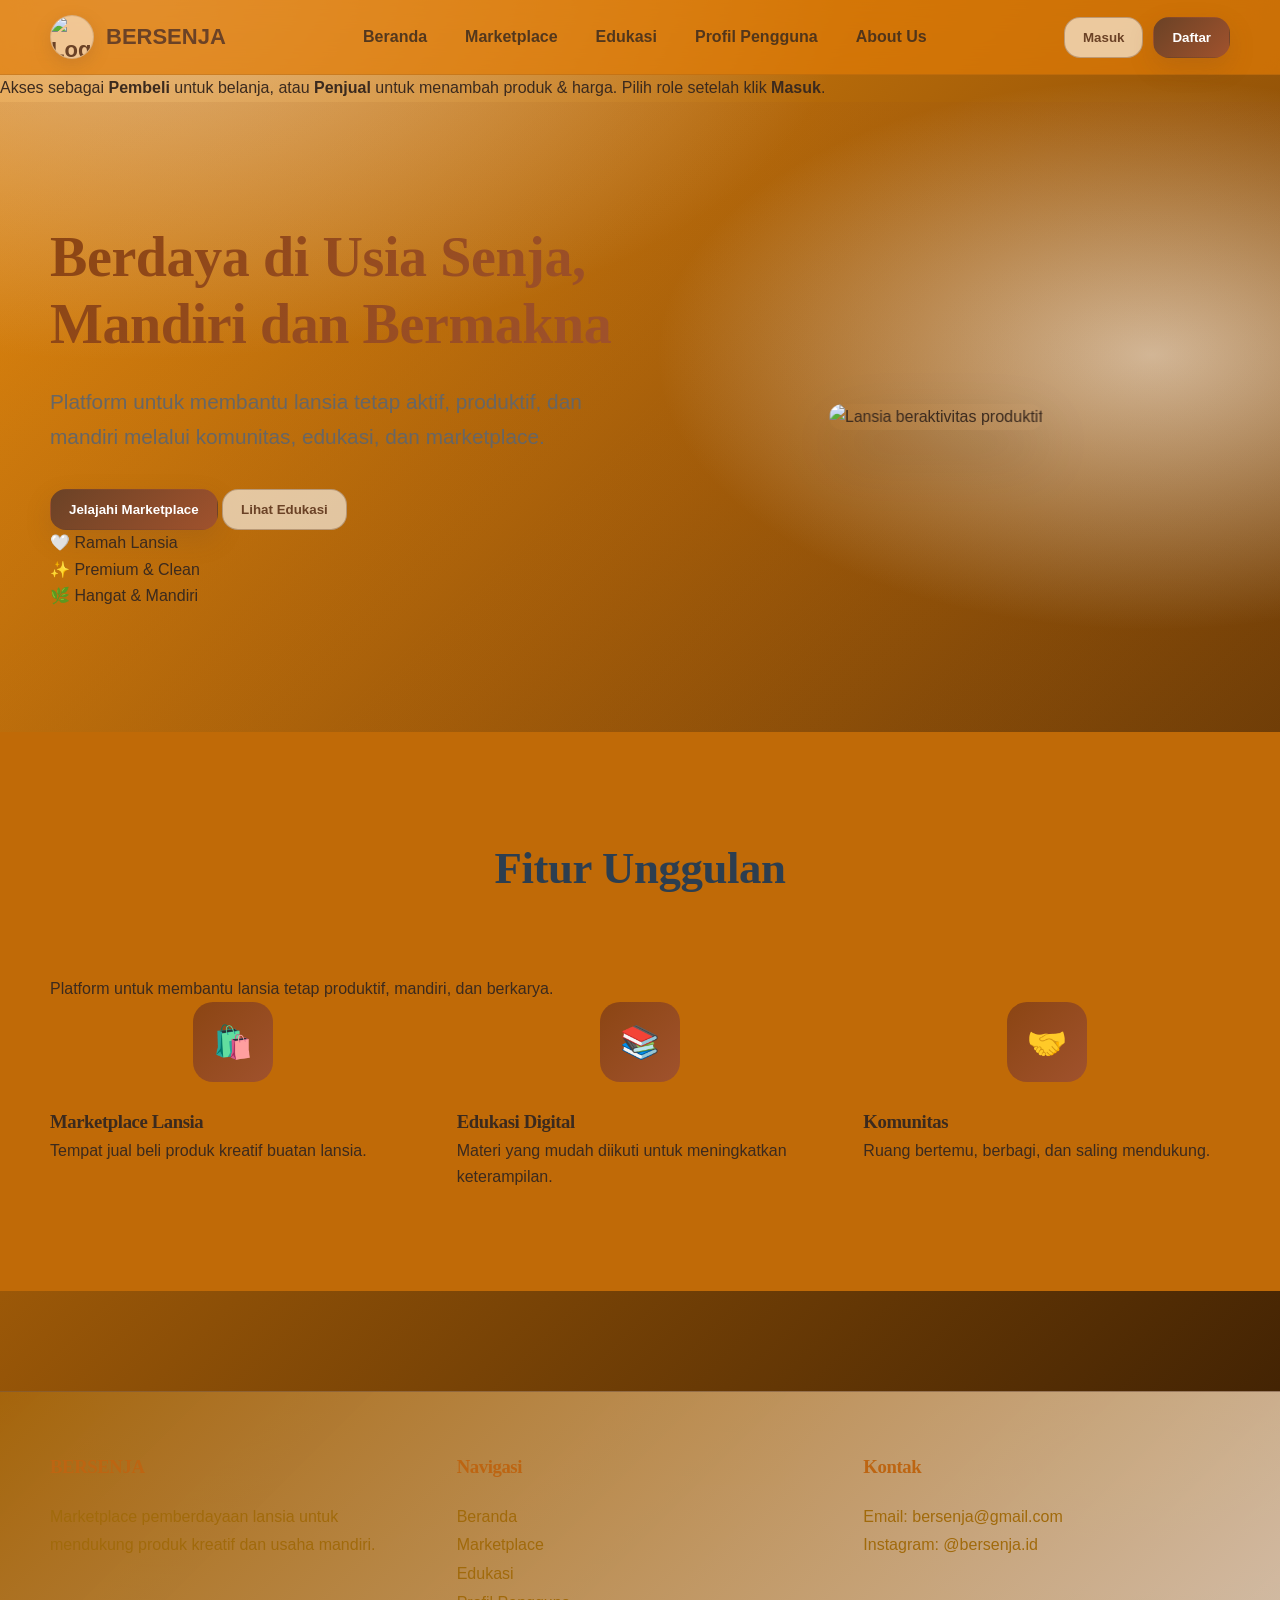
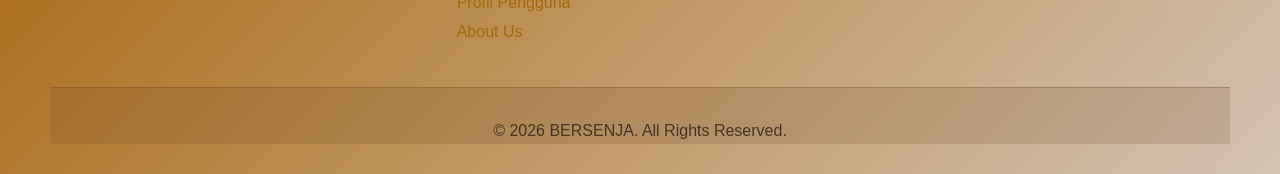
==== index.html @ 0aef1311 "Add files via upload" ====
<!DOCTYPE html>
<html lang="id">
<head>
  <meta charset="UTF-8">
  <title>Bersenja</title>
  <meta name="viewport" content="width=device-width, initial-scale=1.0">
  <link rel="stylesheet" href="style.css">
</head>

<body>
  <!-- NAVBAR -->
  <nav class="navbar">
    <div class="nav-left">
      <img src="logo 2.jpeg" alt="Logo Bersenja" class="logo">
      <span>BERSENJA</span>
    </div>

    <div class="nav-menu">
      <span onclick="beranda()">Beranda</span>
      <span onclick="marketplace()">Marketplace</span>
      <span onclick="edukasi()">Edukasi</span>
      <span onclick="profil()">Profil Pengguna</span>
      <span onclick="aboutUs()">About Us</span>
    </div>

    <div class="nav-right">
      <button class="btn-secondary" onclick="masuk()">Masuk</button>
      <button class="btn-primary" onclick="daftar()">Daftar</button>
    </div>
  </nav>

  <!-- ROLE INFO -->
  <div class="role-info">
    <div class="role-card">
      <p>
        Akses sebagai <b>Pembeli</b> untuk belanja, atau <b>Penjual</b> untuk menambah produk & harga.
        Pilih role setelah klik <b>Masuk</b>.
      </p>
    </div>
  </div>

  <!-- HERO SECTION -->
  <section class="hero">
    <div class="hero-text">
      <h1>Berdaya di Usia Senja, Mandiri dan Bermakna</h1>
      <p>Platform untuk membantu lansia tetap aktif, produktif, dan mandiri melalui komunitas, edukasi, dan marketplace.</p>
      <div class="hero-actions">
        <button class="btn-primary" onclick="marketplace()">Jelajahi Marketplace</button>
        <button class="btn-secondary" onclick="edukasi()">Lihat Edukasi</button>
      </div>

      <div class="hero-badges" aria-hidden="true">
        <div class="badge">🤍 Ramah Lansia</div>
        <div class="badge">✨ Premium & Clean</div>
        <div class="badge">🌿 Hangat & Mandiri</div>
      </div>
    </div>

    <div class="hero-img">
      <img src="Beranda.jpeg" alt="Lansia beraktivitas produktif">
    </div>
  </section>

  <!-- FITUR SECTION -->
  <section class="fitur" id="fitur">
    <div class="section-head">
      <h2>Fitur Unggulan</h2>
      <p>Platform untuk membantu lansia tetap produktif, mandiri, dan berkarya.</p>
    </div>

    <div class="fitur-grid">
      <div class="fitur-item">
        <div class="fitur-icon" aria-hidden="true">🛍️</div>
        <h3>Marketplace Lansia</h3>
        <p>Tempat jual beli produk kreatif buatan lansia.</p>
      </div>

      <div class="fitur-item">
        <div class="fitur-icon" aria-hidden="true">📚</div>
        <h3>Edukasi Digital</h3>
        <p>Materi yang mudah diikuti untuk meningkatkan keterampilan.</p>
      </div>

      <div class="fitur-item">
        <div class="fitur-icon" aria-hidden="true">🤝</div>
        <h3>Komunitas</h3>
        <p>Ruang bertemu, berbagi, dan saling mendukung.</p>
      </div>

    </div>
  </section>
  <footer>
    <div class="footer-content">
      <div class="footer-section">
        <h3>BERSENJA</h3>
        <p>
          Marketplace pemberdayaan lansia untuk mendukung produk kreatif dan usaha mandiri.
        </p>
      </div>

      <div class="footer-section">
        <h3>Navigasi</h3>
        <p onclick="beranda()" style="cursor:pointer;">Beranda</p>
        <p onclick="window.location.href='marketplace.html'" style="cursor:pointer;">Marketplace</p>
        <p onclick="window.location.href='edukasi.html'" style="cursor:pointer;">Edukasi</p>
        <p onclick="window.location.href='profile.html'" style="cursor:pointer;">Profil Pengguna</p>
        <p onclick="aboutUs()" style="cursor:pointer;">About Us</p>
      </div>

      <div class="footer-section">
        <h3>Kontak</h3>
        <p>Email: bersenja@gmail.com</p>
        <p>Instagram: @bersenja.id</p>
      </div>
    </div>

    <div class="footer-bottom">
      <p>© 2026 BERSENJA. All Rights Reserved.</p>
    </div>
  </footer>

  <script src="script.js"></script>
</body>
</html>
---- style.css ----
/* ============ BERSENJA GLOBAL REDESIGN (Warm Premium) ============ */
:root {
  /* Typography */
  --bodyfont: 'Poppins', sans-serif;
  --headingfont: 'Playfair Display', serif;

  /* Palette */
  --cream: #f0920e;
  --cream-2: #a05b08;
  --brown: #6B4226;
  --brown-2: #8B4513;
  --brown-3: #A0522D;
  --beige: #2b1502;
  --white: #724b09;

  --text: #3B2A1E;
  --text-dark: #2C3E50;
  --text-muted: #666666;

  --success: #27ae60;

  /* Surfaces */
  --card: rgba(255, 255, 255, 0.75);
  --bg-soft: #f8f9fa;
  --border: rgba(107, 66, 38, 0.18);

  /* Shadow */
  --shadow-1: 0 10px 30px rgba(107, 66, 38, 0.12);
  --shadow-2: 0 25px 60px rgba(107, 66, 38, 0.18);

  /* Radius */
  --radius-xl: 26px;
  --radius-lg: 20px;
  --radius-md: 16px;
  --radius-sm: 12px;

  /* Timing */
  --speed: 220ms;
  --ease: cubic-bezier(0.2, 0.8, 0.2, 1);
}


/* Fonts */
@import url('https://fonts.googleapis.com/css2?family=Playfair+Display:wght@500;600;700;800&family=Poppins:wght@300;400;500;600;700&display=swap');

/* Reset */
* {
  margin: 0;
  padding: 0;
  box-sizing: border-box;
}

html {
  scroll-behavior: smooth;
}

body {
  font-family: var(--bodyfont);
  line-height: 1.65;
  color: var(--text);
  background:
    radial-gradient(1200px 600px at 10% 0%, rgba(231, 213, 197, 0.65), transparent 60%),
    radial-gradient(900px 500px at 90% 20%, rgba(245, 235, 221, 0.7), transparent 55%),
    linear-gradient(135deg, var(--cream) 0%, var(--cream-2) 40%, var(--beige) 100%);
  overflow-x: hidden;
}


/* Ensure form controls & interactive elements follow the global serif font */
button,
input,
textarea,
select {
  font-family: inherit;
}

h1, h2, h3, h4, h5, h6 {
  letter-spacing: -0.4px;
}

h1,
h2,
h3,
h4,
h5,
h6 {
  font-family: var(--headingfont);
  font-weight: 700;
  letter-spacing: -0.4px;
}



a {
  color: inherit;
  text-decoration: none;
}

img {
  max-width: 100%;
}


/* NAVBAR (global) */
.navbar {
  display: flex;
  justify-content: space-between;
  align-items: center;
  padding: 14px 24px;
  background: rgba(224, 123, 7, 0.7);
  backdrop-filter: blur(14px);
  border-bottom: 1px solid var(--border);
  position: sticky;
  top: 0;
  z-index: 1000;
}

@media (min-width: 900px) {
  .navbar { padding-left: 50px; padding-right: 50px; }
}

.nav-left {
  display: flex;
  align-items: center;
  gap: 12px;
  font-size: 22px;
  font-weight: 800;
  color: var(--brown);
}

.logo {
  width: 44px;
  height: 44px;
  object-fit: contain;
  border-radius: 50%;
  background: rgba(255,255,255,0.5);
  border: 1px solid var(--border);
  box-shadow: 0 6px 18px rgba(107, 66, 38, 0.18);
}

.nav-menu {
  display: flex;
  gap: 10px;
  align-items: center;
}

.nav-menu span {
  cursor: pointer;
  padding: 10px 14px;
  border-radius: 999px;
  transition: transform var(--speed) ease, background var(--speed) ease, color var(--speed) ease;
  font-weight: 600;
  color: rgba(59, 42, 30, 0.85);
}

.nav-menu span:hover {
  background: rgba(107, 66, 38, 0.10);
  color: var(--brown);
  transform: translateY(-1px);
}

.nav-right {
  display: flex;
  gap: 10px;
  align-items: center;
}

/* Buttons (global) */
.btn-primary,
.btn-secondary,
.btn {
  border-radius: 16px;
  padding: 12px 18px;
  font-weight: 800;
  border: 1px solid transparent;
  cursor: pointer;
  transition: transform var(--speed) ease, box-shadow var(--speed) ease, background var(--speed) ease, border-color var(--speed) ease;
  box-shadow: none;
  user-select: none;
}

/* Buttons thematic */
.btn-primary,
.card button,
.payment-option button {
  padding: 12px 18px;
  font-weight: 800;
  border: 1px solid transparent;
  cursor: pointer;
  transition: transform var(--speed) ease, box-shadow var(--speed) ease, background var(--speed) ease, border-color var(--speed) ease;
  box-shadow: none;
  user-select: none;
}

.btn-primary,
.card button,
.payment-option button {
  background: linear-gradient(135deg, var(--brown) 0%, #A0522D 100%);
  color: white;
  box-shadow: 0 10px 26px rgba(107, 66, 38, 0.18);
}

.btn-primary:hover {
  transform: translateY(-2px);
  box-shadow: 0 18px 40px rgba(107, 66, 38, 0.25);
}

.btn-secondary {
  background: rgba(250, 247, 242, 0.65);
  color: var(--brown);
  border-color: rgba(107, 66, 38, 0.35);
}

.btn-secondary:hover {
  background: rgba(107, 66, 38, 0.08);
  border-color: rgba(107, 66, 38, 0.6);
  transform: translateY(-2px);
}

.btn {
  background: rgba(107, 66, 38, 0.1);
  color: var(--brown);
  border-color: rgba(107, 66, 38, 0.25);
}

.btn:hover {
  transform: translateY(-2px);
  background: rgba(107, 66, 38, 0.14);
}

/* Make sure every <button> gets the warm theme (incl. buttons without classes) */
button {
  font-family: inherit;
}

button:not(.btn-primary):not(.btn-secondary):not(.btn):not(.cat-btn):not(.video-modal-close) {
  border-radius: 16px;
  padding: 12px 18px;
  font-weight: 800;
  border: 1px solid rgba(107, 66, 38, 0.25);
  cursor: pointer;
  transition: transform var(--speed) ease, box-shadow var(--speed) ease, background var(--speed) ease, border-color var(--speed) ease;
  background: rgba(250, 247, 242, 0.65);
  color: var(--brown);
}

button:not(.btn-primary):not(.btn-secondary):not(.btn):not(.cat-btn):not(.video-modal-close):hover {
  transform: translateY(-2px);
  border-color: rgba(107, 66, 38, 0.6);
  background: rgba(107, 66, 38, 0.08);
  box-shadow: 0 15px 35px rgba(107, 66, 38, 0.12);
}

/* cat buttons (Marketplace categories) */
.cat-btn {
  border-radius: 999px;
  padding: 10px 16px;
  border: 1px solid rgba(107, 66, 38, 0.25);
  background: rgba(250, 247, 242, 0.65);
  color: var(--brown);
  cursor: pointer;
  transition: transform var(--speed) ease, background var(--speed) ease, border-color var(--speed) ease;
  font-weight: 800;
}

.cat-btn:hover {
  transform: translateY(-2px);
  border-color: rgba(107, 66, 38, 0.6);
  background: rgba(107, 66, 38, 0.08);
}

.cat-btn.is-active {
  background: linear-gradient(135deg, var(--brown) 0%, #A0522D 100%);
  border-color: rgba(107, 66, 38, 0.35);
  color: white;
  box-shadow: 0 10px 26px rgba(107, 66, 38, 0.18);
}

/* Video modal close button */
.video-modal-close {
  background: linear-gradient(135deg, var(--brown) 0%, #A0522D 100%) !important;
  color: white !important;
  box-shadow: 0 10px 26px rgba(107, 66, 38, 0.18);
}

.video-modal-close:hover {
  transform: translateY(-2px) !important;
  box-shadow: 0 18px 40px rgba(107, 66, 38, 0.25);
}

/* Artikel button (parapuan card): outline coklat, transparan, teks coklat + panah */
.btn-artikel {
  width: 100%;
  display: inline-flex;
  align-items: center;
  justify-content: center;
  gap: 10px;

  border-radius: 16px;
  padding: 12px 18px;
  font-weight: 800;
  border: 1px solid rgba(107, 66, 38, 0.65);

  background: transparent;
  color: var(--brown);

  cursor: pointer;
  transition: transform var(--speed) ease, background var(--speed) ease, border-color var(--speed) ease, box-shadow var(--speed) ease;
  box-shadow: none;
}

.btn-artikel:hover {
  transform: translateY(-2px);
  background: rgba(107, 66, 38, 0.06);
  border-color: rgba(107, 66, 38, 0.85);
  box-shadow: 0 15px 35px rgba(107, 66, 38, 0.12);
}

.btn-arrow {
  font-size: 1.1em;
  line-height: 1;
  transform: translateY(1px);
}


/* HERO SECTION */
.hero {
  display: flex;
  justify-content: space-between;
  align-items: center;
  padding: 100px 50px;
  min-height: 70vh;
  background: linear-gradient(135deg, rgba(139, 69, 19, 0.1) 0%, rgba(160, 82, 45, 0.05) 100%);
}

.hero-text {
  flex: 1;
  max-width: 600px;
}

.hero-text h1 {
  font-size: 3.5rem;
  font-weight: 800;
  line-height: 1.2;
  margin-bottom: 25px;
  background: linear-gradient(135deg, #8b4513, #a0522d);
  -webkit-background-clip: text;
  -webkit-text-fill-color: transparent;
  background-clip: text;
}

.hero-text p {
  font-size: 1.3rem;
  color: #666;
  margin-bottom: 35px;
  line-height: 1.7;
}

.hero-btn {
  background: linear-gradient(135deg, #8b4513 0%, #a0522d 100%);
  color: rgb(170, 101, 10);
  padding: 18px 35px;
  font-size: 1.1rem;
  font-weight: 600;
  border-radius: 50px;
  transition: all 0.3s ease;
  box-shadow: 0 10px 30px rgba(139, 69, 19, 0.3);
}

.hero-btn:hover {
  transform: translateY(-5px);
  box-shadow: 0 15px 40px rgba(139, 69, 19, 0.4);
}

.hero-img {
  flex: 1;
  text-align: center;
}

.hero-img img {
  width: 100%;
  max-width: 500px;
  border-radius: 25px;
  box-shadow: 0 25px 60px rgba(0,0,0,0.15);
  transform: perspective(1000px) rotateY(-5deg);
  transition: all 0.5s ease;
}

.hero-img img:hover {
  transform: perspective(1000px) rotateY(0deg) scale(1.02);
}

/* FITUR SECTION */
.fitur {
  padding: 100px 50px;
  background: rgb(192, 106, 7);
}

.fitur h2 {
  text-align: center;
  font-size: 2.8rem;
  margin-bottom: 70px;
  color: #2c3e50;
}

.fitur-grid {
  display: grid;
  grid-template-columns: repeat(auto-fit, minmax(300px, 1fr));
  gap: 40px;
  max-width: 1200px;
  margin: 0 auto;
}

.fitur-card {
  background: white;
  padding: 40px 30px;
  border-radius: 25px;
  text-align: center;
  box-shadow: 0 15px 40px rgba(0,0,0,0.08);
  transition: all 0.3s ease;
  position: relative;
  overflow: hidden;
}

.fitur-card::before {
  content: '';
  position: absolute;
  top: 0;
  left: 0;
  right: 0;
  height: 5px;
  background: linear-gradient(90deg, #8b4513, #a0522d);
}

.fitur-card:hover {
  transform: translateY(-10px);
  box-shadow: 0 25px 60px rgba(0,0,0,0.15);
}

.fitur-icon {
  width: 80px;
  height: 80px;
  margin: 0 auto 25px;
  background: linear-gradient(135deg, #8b4513, #a0522d);
  border-radius: 20px;
  display: flex;
  align-items: center;
  justify-content: center;
  font-size: 2rem;
  color: white;
}

.fitur-card h3 {
  font-size: 1.5rem;
  margin-bottom: 15px;
  color: #2c3e50;
}

.fitur-card p {
  color: #666;
  line-height: 1.7;
}

/* PRODUK SECTION */
.produk {
  padding: 100px 50px;
  background: #c97912;
}

.produk h2 {
  text-align: center;
  font-size: 2.8rem;
  margin-bottom: 15px;
  color: #2c3e50;
  position: relative;
}

.produk h2::after {
  content: '';
  position: absolute;
  bottom: -10px;
  left: 50%;
  transform: translateX(-50%);
  width: 80px;
  height: 4px;
  background: linear-gradient(90deg, #8b4513, #a0522d);
  border-radius: 2px;
}

.produk-grid {
  display: grid;
  grid-template-columns: repeat(auto-fit, minmax(280px, 1fr));
  gap: 30px;
  max-width: 1200px;
  margin: 60px auto 0;
}

.card {
  background: rgb(175, 121, 5);
  border-radius: 20px;
  overflow: hidden;
  box-shadow: 0 10px 40px rgba(0,0,0,0.1);
  transition: all 0.4s ease;
  position: relative;
}

.card:hover {
  transform: translateY(-12px);
  box-shadow: 0 25px 60px rgba(0,0,0,0.2);
}

.card img {
  width: 100%;
  height: 250px;
  object-fit: cover;
  transition: transform 0.4s ease;
}

.card:hover img {
  transform: scale(1.08);
}

.card-content {
  padding: 25px;
}

.card-content p {
  font-size: 1.1rem;
  font-weight: 600;
  color: #2c3e50;
  margin-bottom: 10px;
  min-height: 50px;
  display: flex;
  align-items: center;
  justify-content: center;
}

.card .price {
  font-size: 1.4rem;
  font-weight: 700;
  color: #27ae60;
  margin: 15px 0;
}

.card button {
  width: 100%;
  padding: 15px;
  background: linear-gradient(135deg, #8b4513 0%, #a0522d 100%);
  color: white;
  border: none;
  font-size: 1rem;
  font-weight: 600;
  cursor: pointer;
  border-radius: 12px;
  transition: all 0.3s ease;
  text-transform: uppercase;
  letter-spacing: 0.5px;
}

.card button:hover {
  background: linear-gradient(135deg, #a0522d 0%, #8b4513 100%);
  transform: translateY(-2px);
  box-shadow: 0 10px 30px rgba(139, 69, 19, 0.4);
}

/* FOOTER */
footer {
  background: linear-gradient(135deg, rgba(165, 101, 12, 0.98) 0%, rgba(231, 213, 197, 0.90) 100%),
    radial-gradient(900px 320px at 10% 0%, rgba(107, 66, 38, 0.42), transparent 62%),
    radial-gradient(650px 260px at 90% 20%, rgba(107, 66, 38, 0.30), transparent 58%),
    linear-gradient(180deg, rgba(107, 66, 38, 0.14) 0%, rgba(107, 66, 38, 0.04) 60%, rgba(255, 255, 255, 0) 100%);
  border-top: 1px solid rgba(107, 66, 38, 0.55);
  color: var(--text);
  padding: 60px 50px 30px;
  margin-top: 100px;
}




.footer-section h3 {
  color: var(--brown);
}

.footer-section p,
.footer-section a {
  color: #835301;
opacity: 1;
}

.footer-bottom {
  background: rgba(107, 66, 38, 0.88);
  border-top: 1px solid rgba(107, 66, 38, 0.95);
  color: #794c00;
  padding-top: 30px;
}



.footer-content {
  display: grid;
  grid-template-columns: repeat(auto-fit, minmax(250px, 1fr));
  gap: 40px;
  max-width: 1200px;
  margin: 0 auto 40px;
}

.footer-section h3 {
  margin-bottom: 20px;
  color: #bd6512;
}

.footer-section p,
.footer-section a {
  color: #a16a0b;
  text-decoration: none;
  line-height: 1.8;
}

.footer-section a:hover {
  color: #8b4513;
}

.footer-bottom {
  text-align: center;
  padding-top: 30px;
  border-top: 1px solid rgba(107, 66, 38, 0.35);
  background: rgba(107, 66, 38, 0.18);
  color: rgba(59, 42, 30, 0.92);
}


/* RESPONSIVE DESIGN */
@media (max-width: 1024px) {
  .hero {
    flex-direction: column;
    text-align: center;
    padding: 80px 30px;
  }
  
  .hero-text h1 {
    font-size: 2.8rem;
  }
  
  .hero-img img {
    max-width: 400px;
  }
}

@media (max-width: 768px) {
  .navbar {
    padding: 15px 20px;
    flex-wrap: wrap;
  }
  
  .nav-menu {
    display: none;
  }
  
  .hero {
    padding: 60px 20px;
  }
  
  .hero-text h1 {
    font-size: 2.2rem;
  }
  
  .produk-grid,
  .fitur-grid {
    grid-template-columns: 1fr;
    gap: 25px;
  }
  
  .produk,
  .fitur {
    padding: 60px 20px;
  }
}

@media (max-width: 480px) {
  .hero-text h1 {
    font-size: 1.8rem;
  }
  
  .card img {
    height: 200px;
  }
}

/* ANIMATIONS */
@keyframes fadeInUp {
  from {
    opacity: 0;
    transform: translateY(30px);
  }
  to {
    opacity: 1;
    transform: translateY(0);
  }
}

.card,
.fitur-card {
  animation: fadeInUp 0.6s ease forwards;
}

.card:nth-child(1) { animation-delay: 0.1s; }
.card:nth-child(2) { animation-delay: 0.2s; }
.card:nth-child(3) { animation-delay: 0.3s; }
.card:nth-child(4) { animation-delay: 0.4s; }
.card:nth-child(5) { animation-delay: 0.5s; }

/* ABOUT US */
.about-hero {
  height: 60vh;
  background: linear-gradient(
    rgba(0,0,0,0.5),
    rgba(0,0,0,0.5)
  ),
  url('foto bersama.jpeg');
  
  background-size: cover;
  background-position: center;

  display: flex;
  align-items: center;
  justify-content: center;

  text-align: center;
  padding: 20px;
}

.about-overlay {
  max-width: 800px;
  color: white;
}

.about-overlay h1 {
  font-size: 4rem;
  margin-bottom: 20px;
  font-weight: 800;
}

.about-overlay p {
  font-size: 1.3rem;
  line-height: 1.8;
}

/* ABOUT CONTENT */
.about-section {
  padding: 100px 50px;
  background: #f8f9fa;

  display: flex;
  flex-direction: column;
  gap: 50px;
}

.visi-box,
.misi-box {
  background: white;
  padding: 50px;
  border-radius: 25px;

  box-shadow: 0 10px 40px rgba(0,0,0,0.08);

  max-width: 1100px;
  margin: auto;

  transition: all 0.3s ease;
}

.visi-box:hover,
.misi-box:hover {
  transform: translateY(-5px);
  box-shadow: 0 20px 50px rgba(0,0,0,0.12);
}

.visi-box h2,
.misi-box h2 {
  font-size: 2.5rem;
  margin-bottom: 25px;
  color: #8b4513;
  position: relative;
}

.visi-box h2::after,
.misi-box h2::after {
  content: '';
  width: 70px;
  height: 4px;
  background: linear-gradient(90deg, #8b4513, #a0522d);

  position: absolute;
  left: 0;
  bottom: -10px;

  border-radius: 2px;
}

.visi-box p {
  font-size: 1.2rem;
  line-height: 2;
  color: #555;
}

.misi-box ul {
  padding-left: 25px;
}

.misi-box li {
  margin-bottom: 20px;
  font-size: 1.1rem;
  line-height: 1.9;
  color: #555;
}

/* ABOUT INTRO (for About Us page) */
.about-intro-box {
  background: white;
  padding: 50px;
  border-radius: 25px;
  box-shadow: 0 10px 40px rgba(0,0,0,0.08);
  max-width: 1100px;
  margin: auto;
}

.about-intro-box h2 {
  font-size: 2.5rem;
  margin-bottom: 25px;
  color: #8b4513;
  position: relative;
}

.about-intro-box h2::after {
  content: '';
  width: 70px;
  height: 4px;
  background: linear-gradient(90deg, #8b4513, #a0522d);
  position: absolute;
  left: 0;
  bottom: -10px;
  border-radius: 2px;
}

.about-intro-box p {
  font-size: 1.2rem;
  line-height: 2;
  color: #da6d14;
  margin-bottom: 18px;
}

.about-slogan {
  margin-top: 24px;
  display: flex;
  justify-content: center;
}

.about-slogan span {
  display: inline-block;
  padding: 14px 24px;
  border-radius: 999px;
  background: rgba(139, 69, 19, 0.10);
  border: 1px solid rgba(139, 69, 19, 0.25);
  color: #8b4513;
  font-weight: 900;
}

/* MAKERS (Profil pembuat) */
.makers-section {
  background: transparent;
  max-width: 1200px;
  margin: auto;
  display: flex;
  flex-direction: column;
  gap: 22px;
}

.makers-section h2 {
  font-size: 2.5rem;
  margin: 0;
  color: #8b4513;
  text-align: center;
  position: relative;
}

.makers-section h2::after {
  content: '';
  width: 90px;
  height: 4px;
  background: linear-gradient(90deg, #8b4513, #a0522d);
  position: absolute;
  left: 50%;
  bottom: -12px;
  transform: translateX(-50%);
  border-radius: 2px;
}

.makers-grid {
  display: grid;
  grid-template-columns: repeat(auto-fit, minmax(220px, 1fr));
  gap: 22px;
}

.maker-card {
  background: white;
  padding: 28px 22px;
  border-radius: 25px;
  box-shadow: 0 10px 40px rgba(0,0,0,0.08);
  text-align: center;
  transition: transform 0.25s ease, box-shadow 0.25s ease;
}

.maker-card:hover {
  transform: translateY(-6px);
  box-shadow: 0 20px 50px rgba(0,0,0,0.12);
}

.maker-photo {
  width: 90px;
  height: 90px;
  overflow: hidden;
  height: 90px;
  border-radius: 50%;
  background: rgba(107, 66, 38, 0.10);
  border: 1px dashed rgba(107, 66, 38, 0.35);
  margin: 0 auto 14px;
  display: flex;
  align-items: center;
  justify-content: center;
  font-weight: 900;
  color: rgba(59, 42, 30, 0.7);
}

.maker-card h3 {
  font-size: 1.2rem;
  margin-bottom: 8px;
  color: #2c3e50;
}

.maker-card p {
  font-size: 1rem;
  color: #555;
  line-height: 1.8;
}

.makers-note {
  text-align: center;
  color: #777;
  font-weight: 700;
}

/* RESPONSIVE ABOUT */
@media (max-width: 768px) {

  .about-overlay h1 {
    font-size: 2.5rem;
  }

  .about-overlay p {
    font-size: 1rem;
  }

  .about-section {
    padding: 60px 20px;
  }

  .visi-box,
  .misi-box {
    padding: 30px;
  }

  .visi-box h2,
  .misi-box h2 {
    font-size: 2rem;
  }

  .about-intro-box {
    padding: 30px;
  }

  .about-intro-box h2 {
    font-size: 2rem;
  }

  .about-intro-box p {
    font-size: 1rem;
  }

  .makers-section h2 {
    font-size: 2rem;
  }

}


/* EDUKASI HERO */
.edukasi-hero {
  height: 60vh;
  position: relative;
  overflow: hidden;

  /* Layer 1: background image */
  background:
    linear-gradient(
      rgb(192, 120, 12),
      rgba(0,0,0,0.45)
    ),
    url('Orang\ tua.jpeg');

  background-size: cover;
  background-position: center;

  display: flex;
  justify-content: center;
  align-items: center;

  text-align: center;
  padding: 20px;
}

/* Background blur overlay (premium + lebih eye-catching, tapi tetap readable) */
.edukasi-hero::before {
  content: '';
  position: absolute;
  inset: -20px;
  background-image: url('foto bersama.jpeg');
  background-size: cover;
  background-position: center;
  filter: blur(14px) saturate(1.1);
  transform: scale(1.08);
  opacity: 0.65;
  z-index: 0;
}

.edukasi-overlay {
  position: relative;
  z-index: 1;
  max-width: 800px;
  color: white;
}


.edukasi-overlay h1 {
  font-size: 4rem;
  margin-bottom: 20px;
  font-weight: 800;
}

.edukasi-overlay p {
  font-size: 1.3rem;
  line-height: 1.8;
}

/* ARTIKEL */
.artikel-section {
  padding: 100px 50px;
  background: #c77a22;

  display: flex;
  flex-direction: column;
  gap: 40px;
}

.artikel-card {
  background: white;
  padding: 45px;
  border-radius: 25px;

  max-width: 1100px;
  margin: auto;

  box-shadow: 0 10px 40px rgba(0,0,0,0.08);

  transition: all 0.3s ease;
}

.artikel-card:hover {
  transform: translateY(-5px);

  box-shadow: 0 20px 50px rgba(0,0,0,0.12);
}

.artikel-card h2 {
  font-size: 2rem;
  color: #8b4513;

  margin-bottom: 25px;
  position: relative;
}

.artikel-card h2::after {
  content: '';

  width: 70px;
  height: 4px;

  background: linear-gradient(
    90deg,
    #8b4513,
    #a0522d
  );

  position: absolute;
  left: 0;
  bottom: -10px;

  border-radius: 2px;
}

.artikel-card p {
  font-size: 1.1rem;
  color: #555;

  line-height: 1.9;
  margin-bottom: 20px;
}

.artikel-card ul {
  padding-left: 25px;
}

.artikel-card li {
  margin-bottom: 15px;

  color: #555;
  line-height: 1.8;
  font-size: 1.05rem;
}

/* RESPONSIVE EDUKASI */
@media (max-width: 768px) {

  .edukasi-overlay h1 {
    font-size: 2.5rem;
  }

  .edukasi-overlay p {
    font-size: 1rem;
  }

  .artikel-section {
    padding: 60px 20px;
  }

  .artikel-card {
    padding: 30px;
  }

  .artikel-card h2 {
    font-size: 1.5rem;
  }

}

/* BUY / CHECKOUT */
.buy-wrap {
  padding: 100px 20px;
  background: #f8f9fa;
}

/* SELLER PAGE */
.seller-wrap {
  padding: 100px 20px;
  background: #f8f9fa;
}

.seller-container {
  max-width: 1100px;
  margin: 0 auto;
}

.seller-grid {
  display: grid;
  grid-template-columns: 0.95fr 1.05fr;
  gap: 30px;
  align-items: start;
}

.seller-card {
  background: white;
  border-radius: 25px;
  padding: 35px 25px;
  box-shadow: 0 15px 50px rgba(0, 0, 0, 0.08);
}

.seller-title {
  font-size: 2.4rem;
  color: #2c3e50;
  margin-bottom: 10px;
}

.seller-subtitle {
  color: #666;
  margin-bottom: 20px;
  line-height: 1.7;
  font-size: 1.05rem;
}

.seller-section-title {
  font-size: 1.6rem;
  color: #8b4513;
  margin-bottom: 15px;
}

.seller-form {
  display: flex;
  flex-direction: column;
  gap: 16px;
}

.seller-hint {
  margin-top: 20px;
  color: #666;
  line-height: 1.8;
}

.seller-list-header {
  display: flex;
  align-items: center;
  justify-content: space-between;
  gap: 15px;
  margin-bottom: 15px;
}

.seller-products-grid {
  margin-top: 15px;
}

@media (max-width: 1024px) {
  .seller-grid {
    grid-template-columns: 1fr;
  }
}

@media (max-width: 600px) {
  .seller-card {
    padding: 28px 18px;
  }
}



.buy-container {
  max-width: 1100px;
  margin: 0 auto;
}

.buy-card {
  background: white;
  border-radius: 25px;
  padding: 45px 30px;
  box-shadow: 0 15px 50px rgba(0, 0, 0, 0.08);
  max-width: 700px;
  margin: 0 auto;
  text-align: center;
}

.buy-card h1 {
  font-size: 2.4rem;
  color: #2c3e50;
  margin-bottom: 10px;
}

.buy-card .muted {
  color: #666;
  margin-bottom: 25px;
}

.buy-summary {
  background: #fbfbfb;
  border: 1px solid rgba(0,0,0,0.06);
  border-radius: 20px;
  padding: 20px;
  margin-bottom: 20px;
}

.summary-row {
  display: flex;
  justify-content: space-between;
  gap: 20px;
  padding: 10px 0;
  border-bottom: 1px dashed rgba(0,0,0,0.08);
}

.summary-row:last-child {
  border-bottom: none;
}

.summary-strong {
  font-weight: 800;
  color: #2c3e50;
}

.price-green {
  color: #27ae60;
}

.buy-actions {
  display: flex;
  gap: 15px;
  justify-content: center;
  flex-wrap: wrap;
}

.note {
  color: #666;
  margin-top: 20px;
  font-size: 0.95rem;
}

.checkout-wrap {
  padding: 100px 20px;
  background: #f8f9fa;
}

.checkout-container {
  max-width: 1100px;
  margin: 0 auto;
}

.checkout-header {
  text-align: center;
  margin-bottom: 30px;
}

.checkout-header h1 {
  font-size: 3rem;
  color: #2c3e50;
  margin-bottom: 10px;
}

.checkout-header p {
  color: #666;
  font-size: 1.1rem;
}

.checkout-grid {
  display: grid;
  grid-template-columns: 0.95fr 1.05fr;
  gap: 30px;
  align-items: start;
}

.checkout-card {
  background: white;
  border-radius: 25px;
  padding: 35px 25px;
  box-shadow: 0 15px 50px rgba(0, 0, 0, 0.08);
}

.checkout-card h2 {
  font-size: 1.6rem;
  color: #8b4513;
  margin-bottom: 15px;
}

.checkout-form {
  display: flex;
  flex-direction: column;
  gap: 16px;
}

.field-row {
  display: grid;
  grid-template-columns: 1fr 1fr;
  gap: 15px;
}

.field {
  display: flex;
  flex-direction: column;
  gap: 8px;
}

label {
  font-weight: 700;
  color: #2c3e50;
}

input, textarea {
  border: 1px solid rgba(0,0,0,0.12);
  border-radius: 14px;
  padding: 12px 14px;
  font-size: 1rem;
  outline: none;
  transition: box-shadow 0.2s ease, border-color 0.2s ease;
  background: #fff;
}

input:focus, textarea:focus {
  border-color: rgba(139, 69, 19, 0.6);
  box-shadow: 0 0 0 4px rgba(139, 69, 19, 0.15);
}

input:focus-visible, textarea:focus-visible,
button:focus-visible,
.cat-btn:focus-visible {
  outline: none;
  box-shadow: 0 0 0 4px rgba(160, 82, 45, 0.22), 0 12px 30px rgba(107, 66, 38, 0.18);
}


.divider {
  height: 1px;
  background: rgba(0,0,0,0.08);
  margin: 10px 0;
}

.payment-options {
  display: grid;
  gap: 12px;
}

.payment-option {
  display: grid;
  grid-template-columns: 20px 1fr;
  gap: 10px;
  align-items: start;
  padding: 14px 14px;
  border-radius: 18px;
  border: 1px solid rgba(0,0,0,0.08);
  cursor: pointer;
  transition: transform 0.2s ease, box-shadow 0.2s ease;
  background: #fff;
}

.payment-option:hover {
  transform: translateY(-2px);
  box-shadow: 0 15px 35px rgba(0,0,0,0.08);
}

.payment-option span {
  font-weight: 800;
  color: #2c3e50;
}

.payment-option small {
  display: block;
  color: #666;
  margin-top: 4px;
  line-height: 1.4;
}

.bank-demo {
  background: #fff7f1;
  border: 1px solid rgba(139, 69, 19, 0.2);
  padding: 14px 16px;
  border-radius: 18px;
}

.payment-detail {
  display: flex;
  gap: 12px;
  align-items: center;
}

.payment-logo {
  width: 42px;
  height: 42px;
  object-fit: contain;
  border-radius: 12px;
  background: rgba(255, 255, 255, 0.7);
  border: 1px solid rgba(0, 0, 0, 0.06);
}

.payment-detail-text {
  display: flex;
  flex-direction: column;
  gap: 2px;
}

.payment-bank {
  font-weight: 900;
  color: #2c3e50;
}

.payment-rek {
  color: #666;
  font-weight: 700;
}

.payment-hint {
  display: block;
  margin-top: 8px;
  color: #666;
} 


.checkout-actions {
  display: flex;
  justify-content: flex-end;
  gap: 14px;
  flex-wrap: wrap;
}

.video-section {
  padding: 100px 50px;
  background: #f8f9fa;
}

.video-header {
  text-align: center;
  max-width: 900px;
  margin: 0 auto 35px;
}

.video-header h2 {
  font-size: 2.8rem;
  color: #2c3e50;
  margin-bottom: 10px;
}

.video-header p {
  color: #666;
  font-size: 1.1rem;
}

.video-grid {
  display: grid;
  grid-template-columns: repeat(auto-fit, minmax(260px, 1fr));
  gap: 28px;
  max-width: 1200px;
  margin: 0 auto;
}

.video-card {
  background: white;
  border-radius: 22px;
  overflow: hidden;
  box-shadow: 0 10px 40px rgba(0,0,0,0.08);
  cursor: pointer;
  transition: transform 0.25s ease, box-shadow 0.25s ease;
  outline: none;
}

.video-card:hover {
  transform: translateY(-10px);
  box-shadow: 0 25px 60px rgba(0,0,0,0.15);
}

.video-card img {
  width: 100%;
  height: 180px;
  object-fit: cover;
}

.video-meta {
  padding: 18px;
}

.video-meta h3 {
  font-size: 1.2rem;
  color: #2c3e50;
  margin-bottom: 6px;
}

.video-meta p {
  color: #666;
  line-height: 1.6;
}

/* Video modal */
.video-modal {
  position: fixed;
  inset: 0;
  background: rgba(0,0,0,0.55);
  display: none;
  align-items: center;
  justify-content: center;
  padding: 20px;
  z-index: 2000;
}

.video-modal.show {
  display: flex;
}

.video-modal-content {
  width: 100%;
  max-width: 980px;
  background: #fff;
  border-radius: 22px;
  overflow: hidden;
  box-shadow: 0 30px 90px rgba(0,0,0,0.35);
  position: relative;
}

.video-modal-close {
  position: absolute;
  top: 12px;
  right: 12px;
  border: none;
  background: rgba(0,0,0,0.6);
  color: #fff;
  width: 40px;
  height: 40px;
  border-radius: 50%;
  cursor: pointer;
  z-index: 10;
}

.video-modal-iframe-wrap {
  padding-top: 56.25%;
  position: relative;
  background: #000;
}

.video-modal-iframe-wrap iframe {
  position: absolute;
  inset: 0;
  width: 100%;
  height: 100%;
}

@media (max-width: 1024px) {
  .checkout-grid {
    grid-template-columns: 1fr;
  }

  .video-section {
    padding: 70px 20px;
  }

  .video-header h2 {
    font-size: 2.2rem;
  }
}

@media (max-width: 600px) {
  .field-row {
    grid-template-columns: 1fr;
  }
}
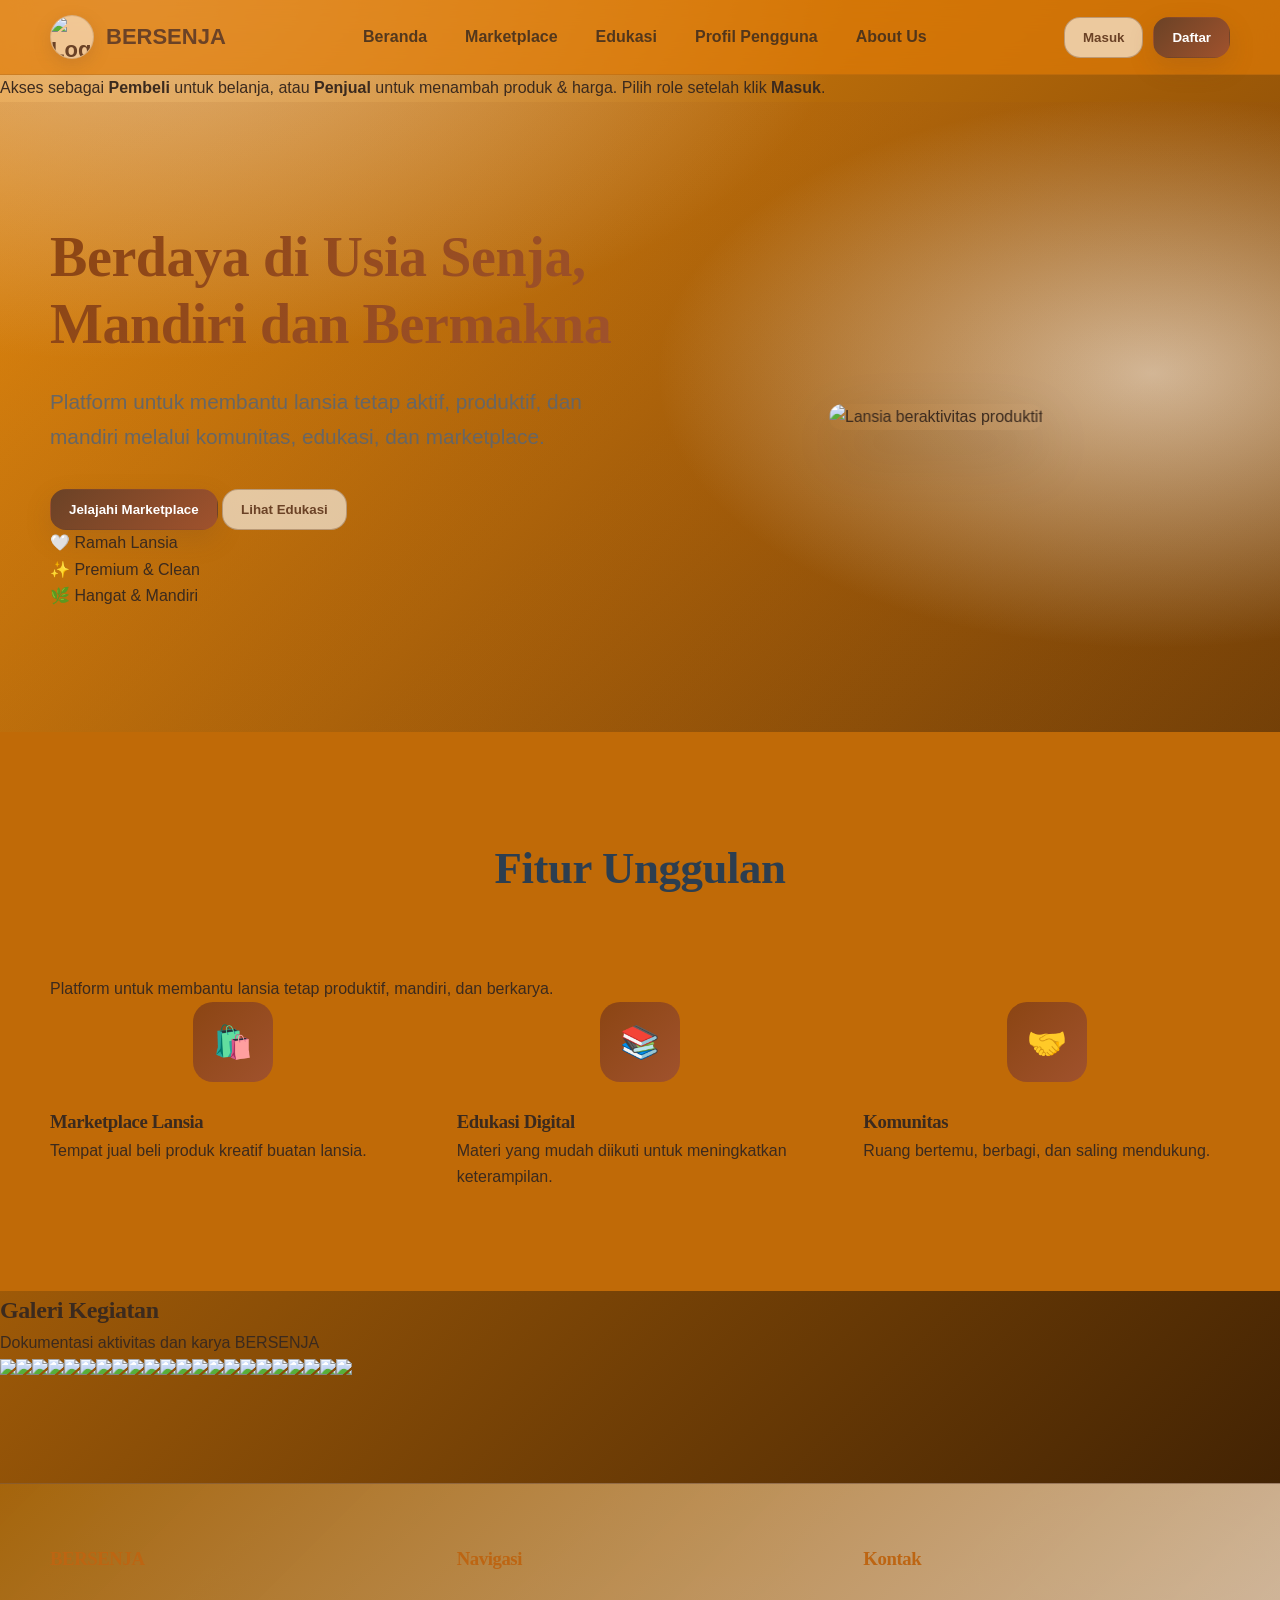
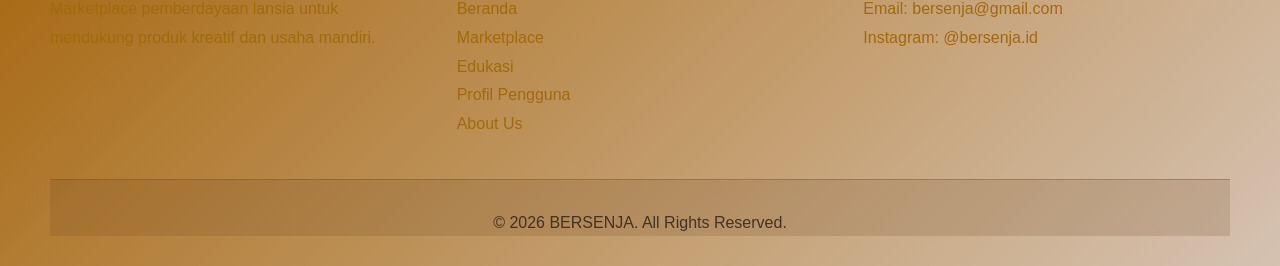
==== commit 18b68ae9: "Add files via upload" ====
--- a/index.html
+++ b/index.html
@@ -89,6 +89,29 @@
 
     </div>
   </section>
+
+  <!-- GALERI FOTO (TARUH DI SINI) -->
+<section class="gallery-section">
+  <div class="section-head">
+    <h2>Galeri Kegiatan</h2>
+    <p>Dokumentasi aktivitas dan karya BERSENJA</p>
+  </div>
+
+  <div id="gallery" class="gallery-grid"></div>
+</section>
+
+<script>
+  const gallery = document.getElementById("gallery");
+
+  let html = "";
+
+  for (let i = 1; i <= 22; i++) {
+    html += `<img src="images/${i}.jpg" class="foto">`;
+  }
+
+  gallery.innerHTML = html;
+</script>
+
   <footer>
     <div class="footer-content">
       <div class="footer-section">
